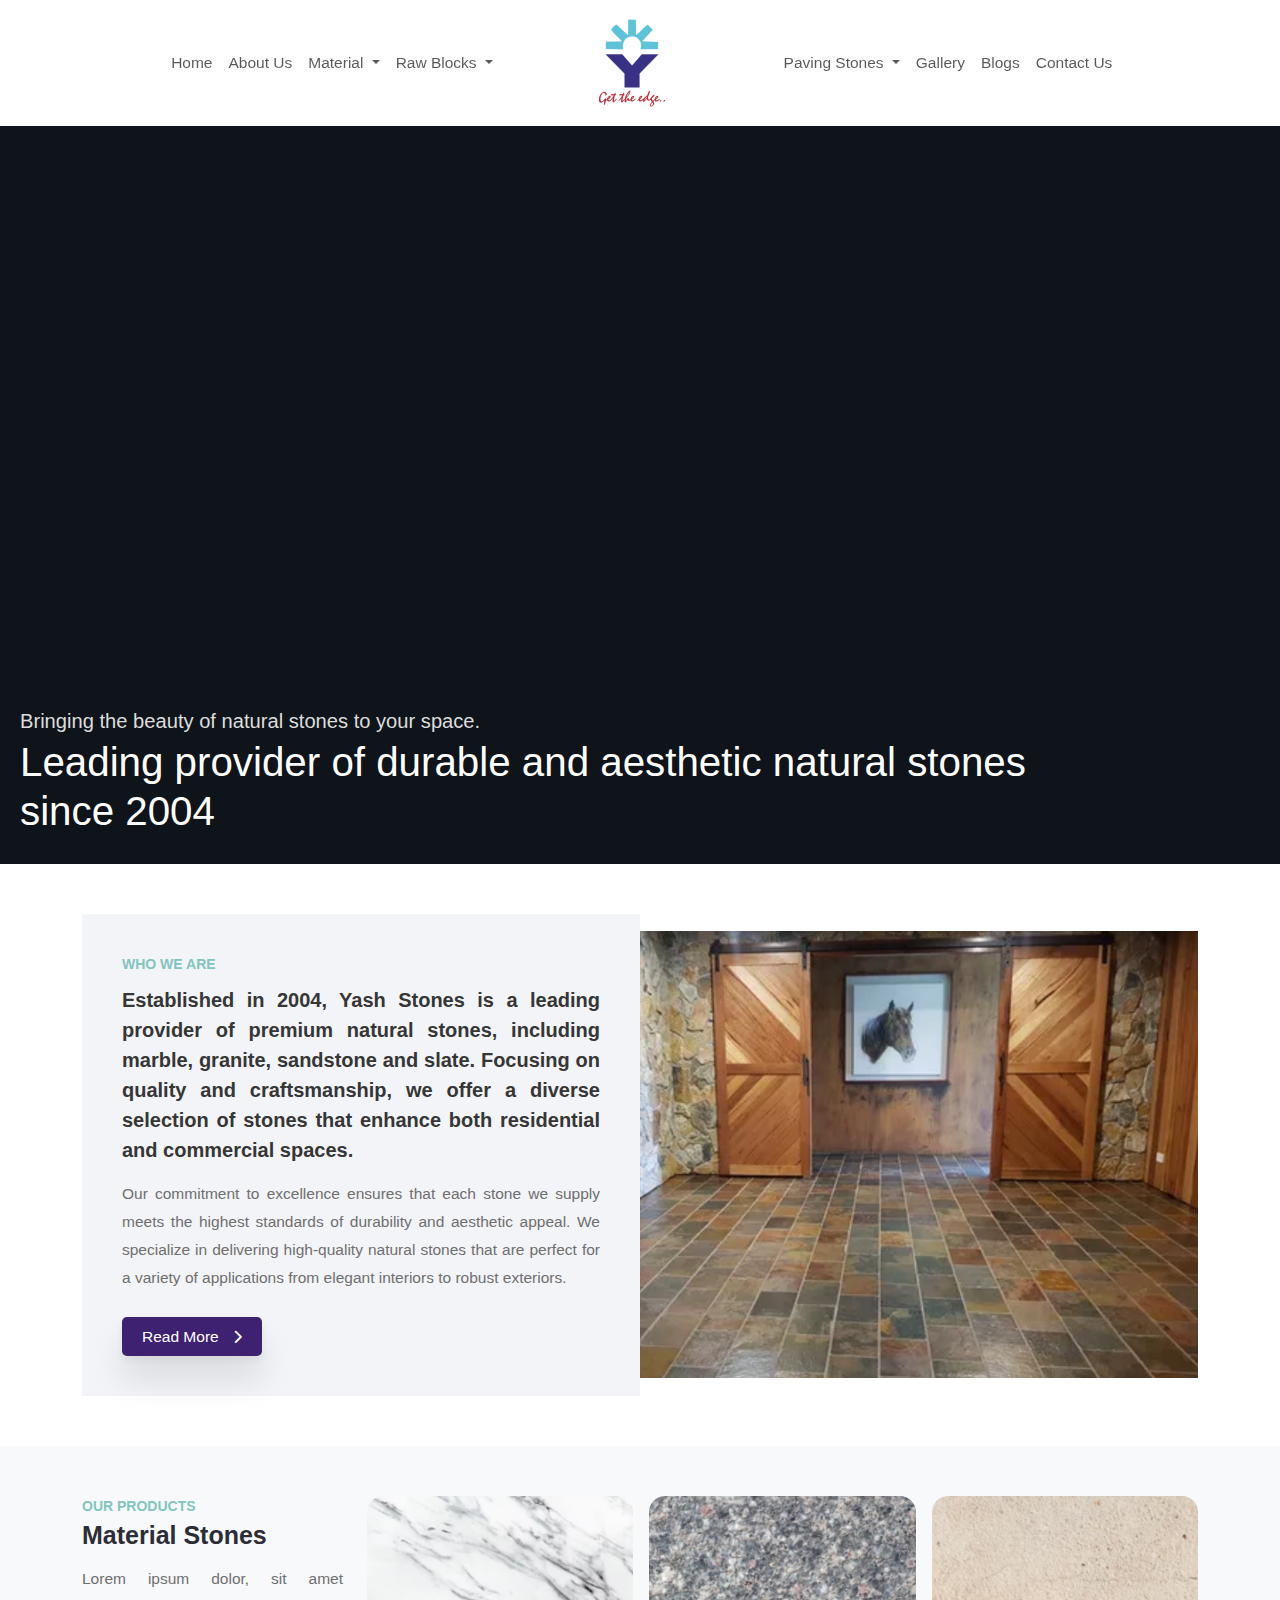
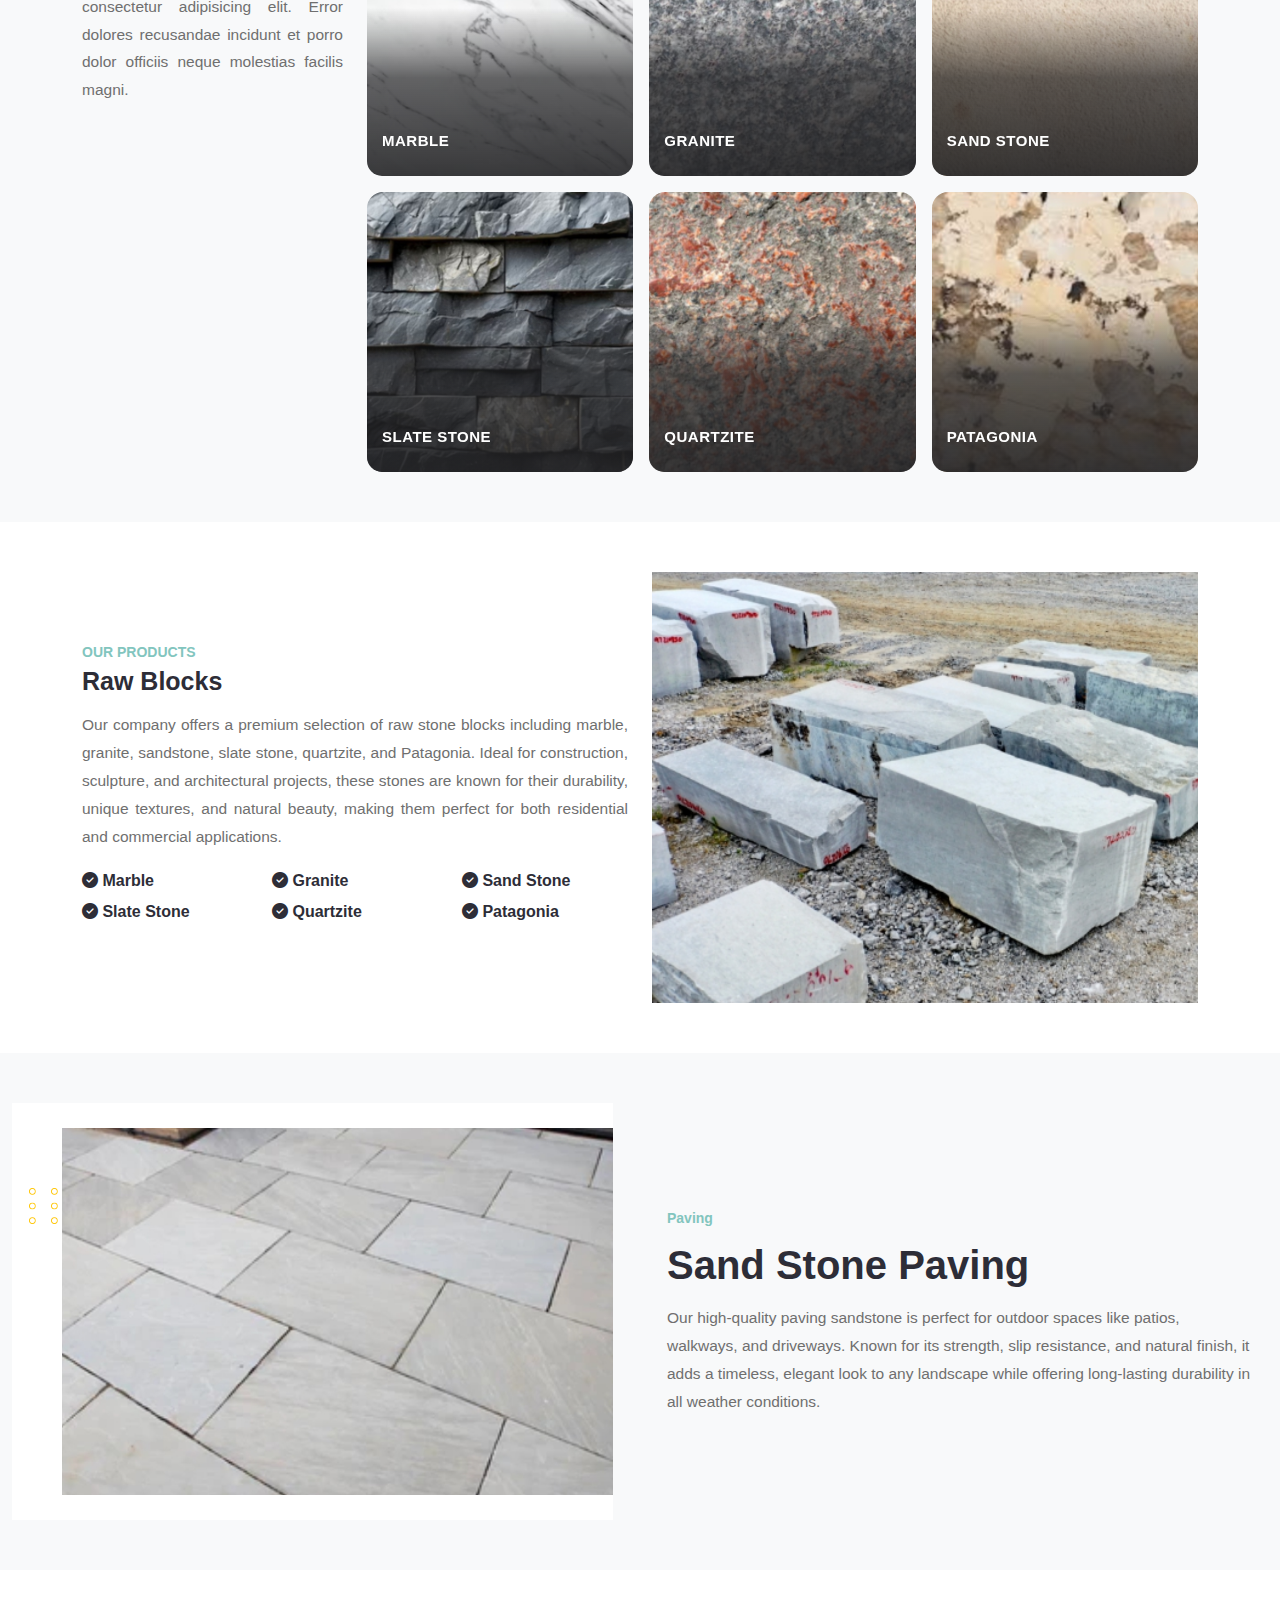
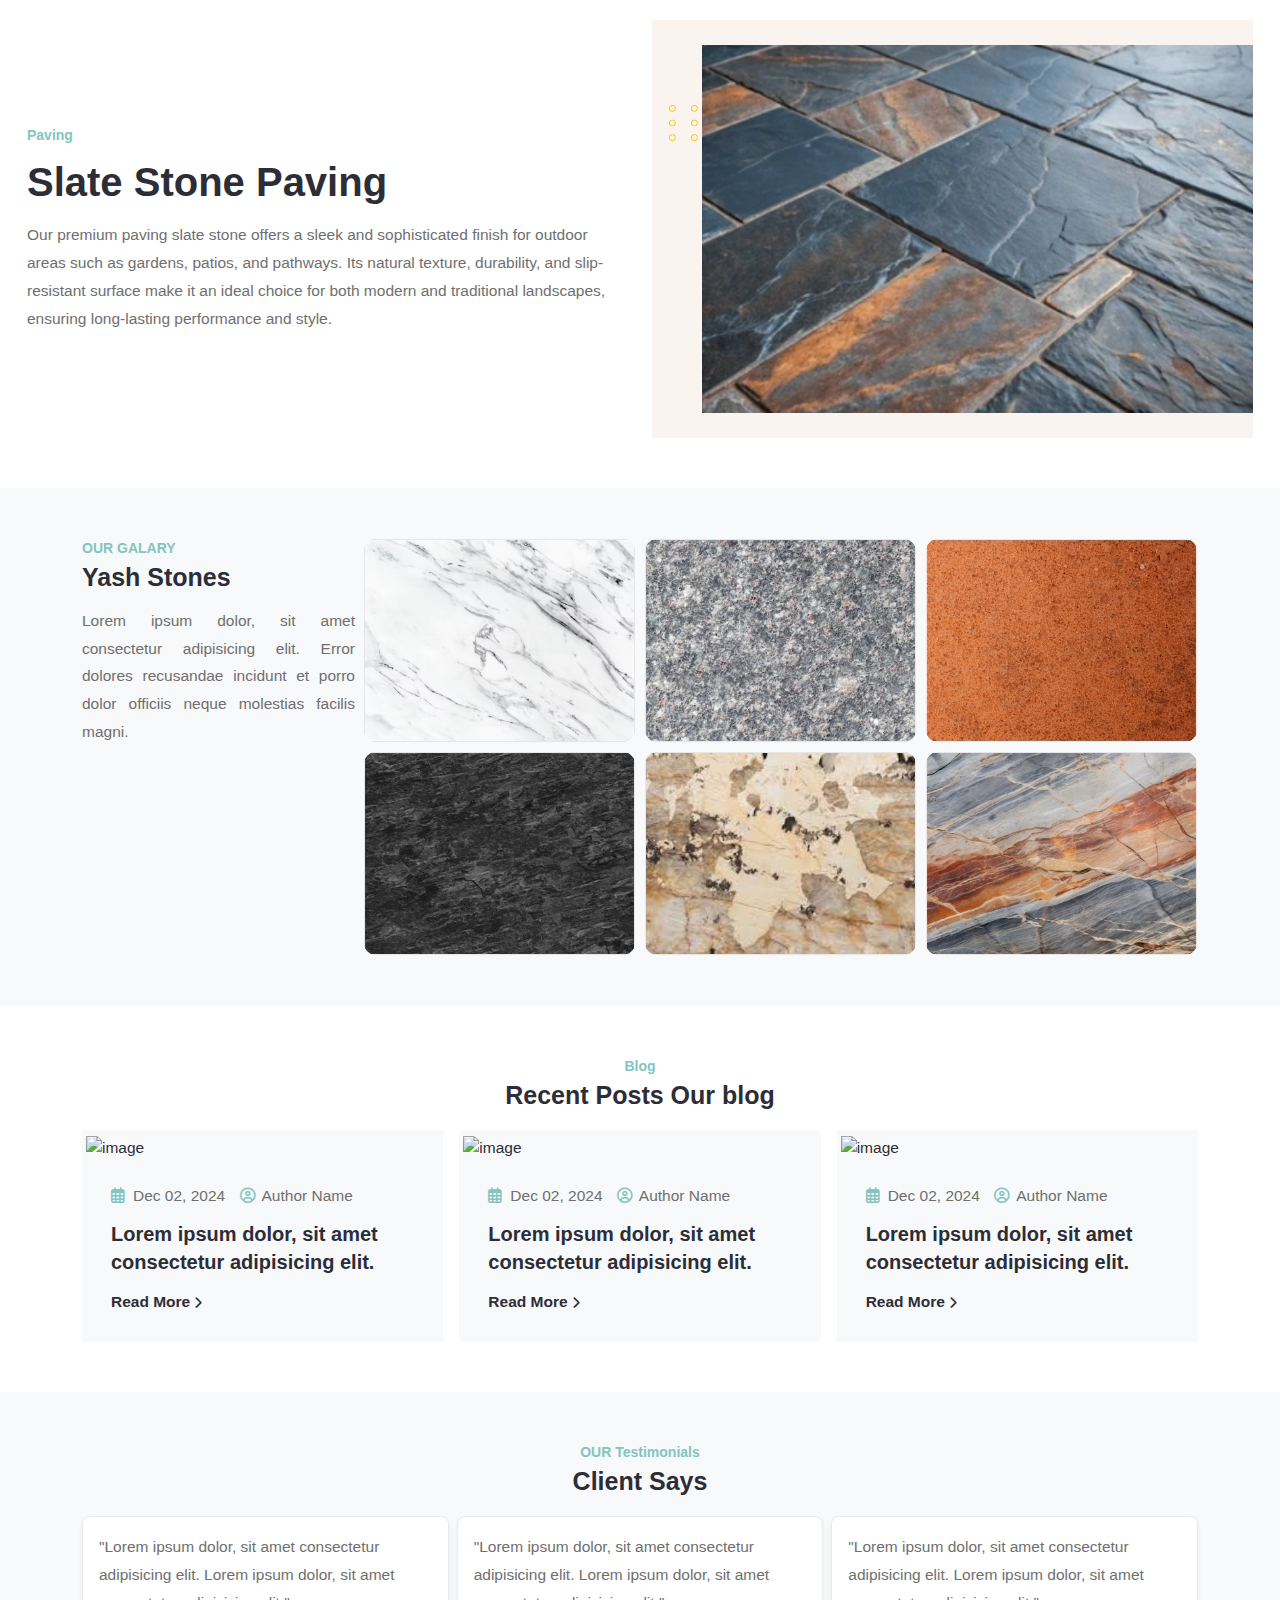
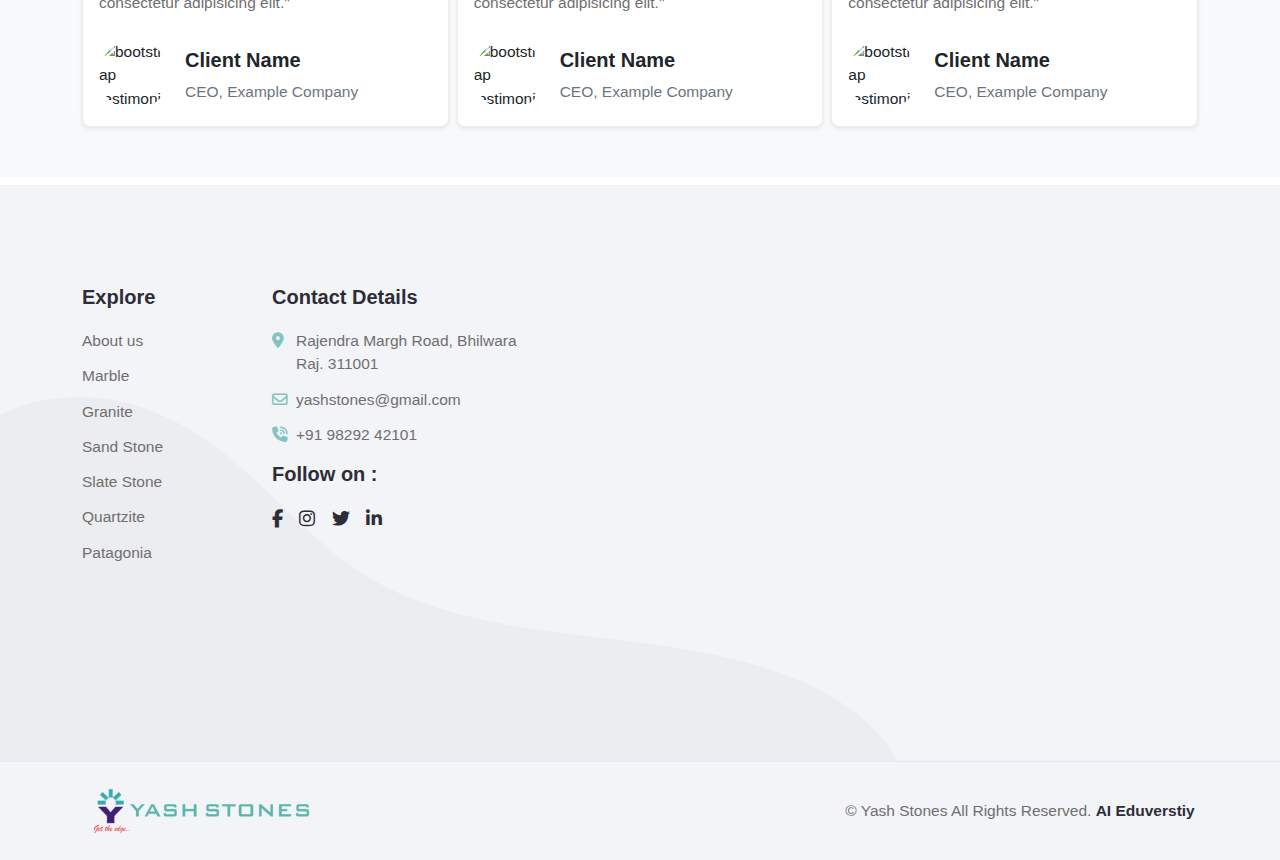
==== index.html @ 45bef841 "V-1" ====
<!doctype html>
<html lang="zxx">
    <head>
        <!-- Required meta tags -->
        <meta charset="utf-8">
        <meta name="viewport" content="width=device-width, initial-scale=1">

        <!-- Title -->
        <title>Yash Stones - Top Supplier of Marble | Granite | Sandstone | Slate & Raw Blocks | Quality Paving Stones</title>

        <!-- Favicon Icon -->
        <link rel="icon" type="image/png" href="assets/img/fev.png">

        <!-- Links of CSS files -->
        <link rel="stylesheet" href="assets/css/bootstrap.min.css">
        <link rel="stylesheet" href="assets/css/animate.min.css">
        <link rel="stylesheet" href="assets/css/fontawesome.min.css">
        <link rel="stylesheet" href="assets/css/magnific-popup.min.css">
        <link rel="stylesheet" href="assets/css/owl.theme.default.min.css">
        <link rel="stylesheet" href="assets/css/owl.carousel.min.css">
        <link rel="stylesheet" href="assets/css/odometer.min.css">
        <link rel="stylesheet" href="assets/css/rangeSlider.min.css">
        <link rel="stylesheet" href="assets/css/showMoreItems-theme.min.css">
        <link rel="stylesheet" href="assets/css/flaticon.css">
        <link rel="stylesheet" href="assets/css/meanmenu.min.css">
        <link rel="stylesheet" href="assets/css/style.css">
        <link rel="stylesheet" href="assets/css/responsive.css">
    </head>

    <body>

        <!-- Header Section Start -->
            <div class="header-area">
                <div class="container-fluid p-0">
                   
                    <nav class="navbar navbar-expand-lg sticky-top">
                        <div class="container">
                            <a class="navbar-brand d-lg-none d-sm-none d-block" href="index.html">
                                <img src="assets/img/logo.png" alt="logo" width="100">
                            </a>
                            <button class="navbar-toggler" type="button" data-bs-toggle="offcanvas" data-bs-target="#offcanvasNavbar" aria-controls="offcanvasNavbar">
                                <i class="fa fa-bars" aria-hidden="true"></i>
                            </button>
                            <div class="offcanvas offcanvas-start" tabindex="-1" id="offcanvasNavbar" aria-labelledby="offcanvasNavbarLabel">
                                <div class="offcanvas-body">
                                    <ul class="navbar-nav justify-content-center">
                                        <li class="nav-item">
                                            <a class="nav-link" href="index.html">Home</a>
                                        </li>
                                        <li class="nav-item">
                                            <a class="nav-link" href="#">About Us</a>
                                        </li>
                                        <li class="nav-item dropdown">
                                            <a class="nav-link dropdown-toggle" href="#" id="dropdownId1" role="button" data-bs-toggle="dropdown" aria-expanded="false">
                                                Material
                                            </a>
                                            <ul class="dropdown-menu" aria-labelledby="dropdownId1">
                                                <li><a class="dropdown-item" href="product.html">Marble</a></li>
                                                <li><a class="dropdown-item" href="product.html">Granite</a></li>
                                                <li><a class="dropdown-item" href="product.html">Sand Stone</a></li>
                                                <li><a class="dropdown-item" href="product.html">Slate Stone</a></li>
                                                <li><a class="dropdown-item" href="product.html">Quartzite</a></li>
                                                <li><a class="dropdown-item" href="product.html">Patagonia</a></li>
                                            </ul>
                                        </li>
                                        <li class="nav-item dropdown">
                                            <a class="nav-link dropdown-toggle" href="#" id="dropdownId2" role="button" data-bs-toggle="dropdown" aria-expanded="false">
                                                Raw Blocks
                                            </a>
                                            <ul class="dropdown-menu" aria-labelledby="dropdownId2">
                                                <li><a class="dropdown-item" href="product.html">Marble</a></li>
                                                <li><a class="dropdown-item" href="product.html">Granite</a></li>
                                                <li><a class="dropdown-item" href="product.html">Sand Stone</a></li>
                                                <li><a class="dropdown-item" href="product.html">Slate Stone</a></li>
                                                <li><a class="dropdown-item" href="product.html">Quartzite</a></li>
                                                <li><a class="dropdown-item" href="product.html">Patagonia</a></li>
                                            </ul>
                                        </li>
                                    </ul>

                                    <a class="navbar-brand d-lg-block d-sm-block d-none" href="index.html">
                                        <img src="assets/img/logo.png" alt="logo" width="100">
                                    </a>

                                    <ul class="navbar-nav justify-content-center">
                                        <li class="nav-item dropdown">
                                            <a class="nav-link dropdown-toggle" href="#" id="dropdownId1" role="button" data-bs-toggle="dropdown" aria-expanded="false">
                                                Paving Stones
                                            </a>
                                            <ul class="dropdown-menu" aria-labelledby="dropdownId1">
                                                <li><a class="dropdown-item" href="product.html">Sand Stones</a></li>
                                                <li><a class="dropdown-item" href="product.html">Slate Stones</a></li>
                                            </ul>
                                        </li>
                                         <li class="nav-item">
                                            <a class="nav-link" href="#">Gallery</a>
                                        </li>
                                         <li class="nav-item">
                                            <a class="nav-link" href="#">Blogs</a>
                                        </li>
                                         <li class="nav-item">
                                            <a class="nav-link" href="#">Contact Us</a>
                                        </li>
                                    </ul>
                                </div>
                            </div>
                        </div>
                    </nav>
                </div>
            </div>
        <!-- Header Section End -->


        <!-- Video Banner Start -->
            <div class="video-background-holder">
                <div class="video-background-overlay"></div>
                <video playsinline="playsinline" autoplay="autoplay" muted="muted" loop="loop">
                    <source src="assets/img/video/bg.mp4" type="video/mp4">
                </video>
                <div class="video-background-content container h-100">
                    <div class="d-flex h-100 text-left align-items-end">
                        <div class="w-100 text-white slider-text-container">
                            <p class="lead mb-0 slider-description">Bringing the beauty of natural stones to your space.</p>
                            <h1 class="display-4 slider-heading">Leading provider of durable and aesthetic natural stones since 2004</h1>
                        </div>
                    </div>
                </div>
            </div>
        <!-- Video Banner End -->

        
        <!-- About Section Start -->
            <div class="who-we-are-area pt-100 pb-50 ">
                <div class="container">
                    <div class="row align-items-center">
                        <div class="col-lg-6 col-md-12 order-lg-1 order-sm-1 order-2">
                            <div class="who-we-are-content">
                                <span class="sub-title">WHO WE ARE</span>
                                <h2>Established in 2004, Yash Stones is a leading provider of premium natural stones, including marble, granite, sandstone and slate. Focusing on quality and craftsmanship, we offer a diverse selection of stones that enhance both residential and commercial spaces.</h2>
                                <p>Our commitment to excellence ensures that each stone we supply meets the highest standards of durability and aesthetic appeal. We specialize in delivering high-quality natural stones that are perfect for a variety of applications from elegant interiors to robust exteriors.</p>
                                <a href="#" class="default-btn consulting-color btn-sm">Read More <i class="fas fa-chevron-right"></i></a>
                            </div>
                        </div>

                        <div class="col-lg-6 col-md-12 order-lg-2  order-sm-2 order-1">
                             <div class="who-we-are-image">
                                <img src="assets/img/who-we-are.jpg" alt="image">
                            </div>
                        </div>
                    </div>
                </div>
            </div>
        <!-- About Section End -->


        <!-- Service Section Start -->
            <div class="services-area pt-100 pb-50 bg-light">
                <div class="container">
                    <div class="row justify-content-center align-items-start">
                        <div class="col-lg-3 col-sm-4 col-12">
                            <div class="section-title text-start">
                                <span class="sub-title consulting-color">OUR PRODUCTS</span>
                                <h2>Material Stones</h2>
                                <p align="justify">Lorem ipsum dolor, sit amet consectetur adipisicing elit. Error dolores recusandae incidunt et porro dolor officiis neque molestias facilis magni.</p>
                            </div>
                        </div>
                        <div class="col-lg-9 col-sm-8 col-12">
                            <div class="row g-3">
                                <div class="col-lg-4 col-sm-4 col-6">
                                    <div class="single-services-box">
                                        <div id="carouselId" class="carousel slide" data-bs-ride="carousel" data-bs-interval="2500">
                                            <div class="carousel-inner" role="listbox">
                                                <div class="carousel-item active rounded-4">
                                                    <img src="assets/img/material/marble.jpg" class="w-100 d-block rounded-4" alt="First slide" />
                                                </div>
                                                <div class="carousel-item rounded-4">
                                                    <img src="assets/img/material/marble.jpg" class="w-100 d-block rounded-4" alt="Second slide" />
                                                </div>
                                                <div class="carousel-item rounded-4">
                                                    <img src="assets/img/material/marble.jpg" class="w-100 d-block rounded-4" alt="Third slide" />
                                                </div>
                                            </div>
                                        </div>
                                        
                                        <!-- <img src="assets/img/material/marble.jpg" alt="image"> -->
                                        <div class="content">
                                            <h3><a href="#">Marble</a></h3>
                                            <a href="#" class="link-btn">Discover <i class="fas fa-chevron-right"></i></a>
                                        </div>
                                    </div>
                                </div>
        
                                <div class="col-lg-4 col-sm-4 col-6">
                                    <div class="single-services-box">
                                        <div id="carouselId" class="carousel slide" data-bs-ride="carousel" data-bs-interval="2500">
                                            <div class="carousel-inner" role="listbox">
                                                <div class="carousel-item active rounded-4">
                                                    <img src="assets/img/material/granite.jpg" class="w-100 d-block rounded-4" alt="First slide" />
                                                </div>
                                                <div class="carousel-item rounded-4">
                                                    <img src="assets/img/material/granite.jpg" class="w-100 d-block rounded-4" alt="Second slide" />
                                                </div>
                                                <div class="carousel-item rounded-4">
                                                    <img src="assets/img/material/granite.jpg" class="w-100 d-block rounded-4" alt="Third slide" />
                                                </div>
                                            </div>
                                        </div>
                                        <!-- <img src="assets/img/material/granite.jpg" alt="image"> -->
                                        <div class="content">
                                            <h3><a href="#">Granite</a></h3>
                                            <a href="#" class="link-btn">Discover <i class="fas fa-chevron-right"></i></a>
                                        </div>
                                    </div>
                                </div>
        
                                <div class="col-lg-4 col-sm-4 col-6">
                                    <div class="single-services-box">
                                        <div id="carouselId" class="carousel slide" data-bs-ride="carousel" data-bs-interval="2500">
                                            <div class="carousel-inner" role="listbox">
                                                <div class="carousel-item active rounded-4">
                                                    <img src="assets/img/material/sand-stone.jpg" class="w-100 d-block rounded-4" alt="First slide" />
                                                </div>
                                                <div class="carousel-item rounded-4">
                                                    <img src="assets/img/material/sand-stone.jpg" class="w-100 d-block rounded-4" alt="Second slide" />
                                                </div>
                                                <div class="carousel-item rounded-4">
                                                    <img src="assets/img/material/sand-stone.jpg" class="w-100 d-block rounded-4" alt="Third slide" />
                                                </div>
                                            </div>
                                        </div>
                                        <!-- <img src="assets/img/material/sand-stone.jpg" alt="image"> -->
                                        <div class="content">
                                            <h3><a href="#">Sand Stone</a></h3>
                                            <a href="#" class="link-btn">Discover <i class="fas fa-chevron-right"></i></a>
                                        </div>
                                    </div>
                                </div>
        
                                <div class="col-lg-4 col-sm-4 col-6">
                                    <div class="single-services-box">
                                        <div id="carouselId" class="carousel slide" data-bs-ride="carousel" data-bs-interval="2500">
                                            <div class="carousel-inner" role="listbox">
                                                <div class="carousel-item active rounded-4">
                                                    <img src="assets/img/material/slate-stone.jpg" class="w-100 d-block rounded-4" alt="First slide" />
                                                </div>
                                                <div class="carousel-item rounded-4">
                                                    <img src="assets/img/material/slate-stone.jpg" class="w-100 d-block rounded-4" alt="Second slide" />
                                                </div>
                                                <div class="carousel-item rounded-4">
                                                    <img src="assets/img/material/slate-stone.jpg" class="w-100 d-block rounded-4" alt="Third slide" />
                                                </div>
                                            </div>
                                        </div>
                                        <!-- <img src="assets/img/material/slate-stone.jpg" alt="image"> -->
                                        <div class="content">
                                            <h3><a href="#">Slate Stone</a></h3>
                                            <a href="#" class="link-btn">Discover <i class="fas fa-chevron-right"></i></a>
                                        </div>
                                    </div>
                                </div>
        
                                <div class="col-lg-4 col-sm-4 col-6">
                                    <div class="single-services-box">
                                        <div id="carouselId" class="carousel slide" data-bs-ride="carousel" data-bs-interval="2500">
                                            <div class="carousel-inner" role="listbox">
                                                <div class="carousel-item active rounded-4">
                                                    <img src="assets/img/material/quartzite.jpg" class="w-100 d-block rounded-4" alt="First slide" />
                                                </div>
                                                <div class="carousel-item rounded-4">
                                                    <img src="assets/img/material/quartzite.jpg" class="w-100 d-block rounded-4" alt="Second slide" />
                                                </div>
                                                <div class="carousel-item rounded-4">
                                                    <img src="assets/img/material/quartzite.jpg" class="w-100 d-block rounded-4" alt="Third slide" />
                                                </div>
                                            </div>
                                        </div>
                                        <!-- <img src="assets/img/material/quartzite.jpg" alt="image"> -->
                                        <div class="content">
                                            <h3><a href="#">Quartzite</a></h3>
                                            <a href="#" class="link-btn">Discover <i class="fas fa-chevron-right"></i></a>
                                        </div>
                                    </div>
                                </div>
        
                                <div class="col-lg-4 col-sm-4 col-6">
                                    <div class="single-services-box">
                                        <div id="carouselId" class="carousel slide" data-bs-ride="carousel" data-bs-interval="2500">
                                            <div class="carousel-inner" role="listbox">
                                                <div class="carousel-item active rounded-4">
                                                    <img src="assets/img/material/patagonia.jpg" class="w-100 d-block rounded-4" alt="First slide" />
                                                </div>
                                                <div class="carousel-item rounded-4">
                                                    <img src="assets/img/material/patagonia.jpg" class="w-100 d-block rounded-4" alt="Second slide" />
                                                </div>
                                                <div class="carousel-item rounded-4">
                                                    <img src="assets/img/material/patagonia.jpg" class="w-100 d-block rounded-4" alt="Third slide" />
                                                </div>
                                            </div>
                                        </div>
                                        <!-- <img src="assets/img/material/patagonia.jpg" alt="image"> -->
                                        <div class="content">
                                            <h3><a href="#">Patagonia</a></h3>
                                            <a href="#" class="link-btn">Discover <i class="fas fa-chevron-right"></i></a>
                                        </div>
                                    </div>
                                </div>
                            </div>
                        </div>
                    </div>
                </div>
            </div>
        <!-- Service Section End -->


        <!-- Product Section Start -->
            <div class="what-we-do-area pt-100 pb-50">
                <div class="container">
                    <div class="row align-items-center">
                        <div class="col-lg-6 col-sm-12 col-12 order-lg-1 order-sm-1 order-2">
                            <div class="what-we-do-content">
                                <div class="section-title">
                                    <span class="sub-title consulting-color">OUR PRODUCTS</span>
                                    <h2>Raw Blocks</h2>
                                    <p>Our company offers a premium selection of raw stone blocks including marble, granite, sandstone, slate stone, quartzite, and Patagonia. Ideal for construction, sculpture, and architectural projects, these stones are known for their durability, unique textures, and natural beauty, making them perfect for both residential and commercial applications.</p>
                                </div>

                                <div class="row">
                                    <div class="col-lg-4 col-sm-6 col-4">
                                        <div class="single-what-we-do-box">
                                            <h3><i class="fa fa-check-circle" aria-hidden="true"></i> Marble</h3>
                                        </div>
                                    </div>

                                    <div class="col-lg-4 col-sm-6 col-4">
                                        <div class="single-what-we-do-box">
                                            <h3><i class="fa fa-check-circle" aria-hidden="true"></i> Granite</h3>
                                        </div>
                                    </div>

                                    <div class="col-lg-4 col-sm-6 col-4">
                                        <div class="single-what-we-do-box">
                                            <h3><i class="fa fa-check-circle" aria-hidden="true"></i> Sand Stone</h3>
                                        </div>
                                    </div>

                                    <div class="col-lg-4 col-sm-6 col-4">
                                        <div class="single-what-we-do-box">
                                            <h3><i class="fa fa-check-circle" aria-hidden="true"></i> Slate Stone</h3>
                                        </div>
                                    </div>

                                    <div class="col-lg-4 col-sm-6 col-4">
                                        <div class="single-what-we-do-box">
                                            <h3><i class="fa fa-check-circle" aria-hidden="true"></i> Quartzite</h3>
                                        </div>
                                    </div>

                                    <div class="col-lg-4 col-sm-6 col-4">
                                        <div class="single-what-we-do-box">
                                            <h3><i class="fa fa-check-circle" aria-hidden="true"></i> Patagonia</h3>
                                        </div>
                                    </div>    
                                </div>
                            </div>
                        </div>

                        <div class="col-lg-6 col-sm-12 col-12 order-lg-2 order-sm-2 order-1">
                            <div class="what-we-do-image">
                                <img src="assets/img/raw-blocks/001.jpg" alt="image" class="img-responsive w-100">
                            </div>
                        </div>
                    </div>
                </div>
            </div>
        <!-- Product Section End -->
         

        <!-- Banner With Description Start -->
            <div class="startup-about-area pt-100 pb-50 mb-0 bg-light">
                <div class="container-fluid">
                    <div class="row align-items-center">
                        <div class="col-lg-6 col-md-12">
                            <div class="startup-about-image bg-white">
                                <img src="assets/img/paving/sand-stone.jpg" alt="image">
                                <div class="shape4"><img src="assets/img/shape/shape4.png" alt="image"></div>
                                <div class="shape5"><img src="assets/img/shape/shape5.png" alt="image"></div>
                            </div>
                        </div>

                        <div class="col-lg-6 col-md-12">
                            <div class="startup-about-content">
                                <span class="sub-title">Paving</span>
                                <h2>Sand Stone Paving</h2>
                                <p>Our high-quality paving sandstone is perfect for outdoor spaces like patios, walkways, and driveways. Known for its strength, slip resistance, and natural finish, it adds a timeless, elegant look to any landscape while offering long-lasting durability in all weather conditions.</p>
                            </div>
                        </div>
                    </div>
                </div>
            </div>
        <!-- Banner With Description End -->


        <!-- Banner With Description Start -->
            <div class="startup-about-area pt-100 pb-50 mb-0">
                <div class="container-fluid">
                    <div class="row align-items-center">
                        
                        <div class="col-lg-6 col-sm-12 col-12 order-lg-1 order-sm-1 order-2">
                            <div class="startup-about-content">
                                <span class="sub-title">Paving</span>
                                <h2>Slate Stone Paving</h2>
                                <p>Our premium paving slate stone offers a sleek and sophisticated finish for outdoor areas such as gardens, patios, and pathways. Its natural texture, durability, and slip-resistant surface make it an ideal choice for both modern and traditional landscapes, ensuring long-lasting performance and style.</p>
                            </div>
                        </div>

                        <div class="col-lg-6 col-sm-12 col-12 order-lg-2 order-sm-2 order-1">
                            <div class="startup-about-image">
                                <img src="assets/img/paving/slate-stone.jpg" alt="image">
                                <div class="shape4"><img src="assets/img/shape/shape4.png" alt="image"></div>
                                <div class="shape5"><img src="assets/img/shape/shape5.png" alt="image"></div>
                            </div>
                        </div>
                    </div>
                </div>
            </div>
        <!-- Banner With Description End -->


         <!-- Gallery Section Start -->
            <div class="works-area pt-100 pb-50 mb-0 bg-light">
                <div class="container">
                    <div class="row justify-content-center g-2">
                        <div class="col-lg-3 col-sm-4 col-12">
                            <div class="section-title text-start">
                                <span class="sub-title consulting-color">OUR GALARY</span>
                                <h2>Yash Stones</h2>
                                <p align="justify">Lorem ipsum dolor, sit amet consectetur adipisicing elit. Error dolores recusandae incidunt et porro dolor officiis neque molestias facilis magni.</p>
                            </div>
                        </div>
                        <div class="col-lg-9 col-sm-8 col-12">
                            <div class="row g-2">
                                <div class="col-lg-4 col-sm-4 col-6">
                                    <div class="single-works-box">
                                        <div class="works-image">
                                            <img src="assets/img/gallery/marble-002.jpg" alt="works-image" class="img-responsive w-100">
                                            <div class="works-overlay">
                                                <h3>Marble</h3>
                                            </div>
                                        </div>
                                    </div>
                                </div>
                        
                                <div class="col-lg-4 col-sm-4 col-6">
                                    <div class="single-works-box">
                                        <div class="works-image">
                                            <img src="assets/img/gallery/granite-001.jpg" alt="works-image" class="img-responsive w-100">
                                            <div class="works-overlay">
                                                <h3>Granite</h3>
                                            </div>
                                        </div>
                                    </div>
                                </div>
        
                                <div class="col-md-4 col-sm-4 col-6">
                                    <div class="single-works-box">
                                        <div class="works-image">
                                            <img src="assets/img/gallery/sand-stone-003.jpg" alt="works-image" class="img-responsive w-100">
                                            <div class="works-overlay">
                                                <h3>Sand Stone</h3>
                                            </div>
                                        </div>
                                    </div>
                                </div>
                        
                                <div class="col-md-4 col-sm-4 col-6">
                                    <div class="single-works-box">
                                        <div class="works-image">
                                            <img src="assets/img/gallery/slate-stone-001.jpg" alt="works-image" class="img-responsive w-100">
                                            <a href="#" class="link-btn d-block"></a>
                                            <div class="works-overlay">
                                                <h3>Slate Stone</h3>
                                            </div>
                                        </div>
                                    </div>
                                </div>
                                
                                <div class="col-lg-4 col-sm-4 col-6">
                                    <div class="single-works-box">
                                        <div class="works-image">
                                            <img src="assets/img/gallery/patagonia-stone-001.jpg" alt="works-image" class="img-responsive w-100">
                                            <div class="works-overlay">
                                                <h3>Patagonia</h3>
                                            </div>
                                        </div>
                                    </div>
                                </div>
                        
                                <div class="col-lg-4 col-sm-4 col-6">
                                    <div class="single-works-box">
                                        <div class="works-image">
                                            <img src="assets/img/gallery/quartzite-stone-001.jpg" alt="works-image" class="img-responsive w-100">
                                            <div class="works-overlay">
                                                <h3>Quartzite</h3>
                                            </div>
                                        </div>
                                    </div>
                                </div>
                            </div>
                        </div>
                    </div>
                </div>
            </div>
        <!-- Gallery Section End -->


        <!-- Blog Start -->
            <div class="blog-area pt-100 pb-50 mb-0 bg-white">
                <div class="container">
                    <div class="section-title">
                        <span class="sub-title">Blog</span>
                        <h2>Recent Posts Our blog</h2>
                    </div>

                    <div class="row justify-content-center g-3">
                        <div class="col-lg-4 col-md-6">
                            <div class="single-post-item startup-color p-1 shadow-none bg-light mb-0">
                                <div class="post-image">
                                    <a href="#" class="d-block">
                                        <img src="https://dummyimage.com/600x400/ccc/fff" alt="image">
                                    </a>
                                </div>
                                <div class="post-content">
                                    <ul class="meta">
                                        <li><i class="far fa-calendar-alt"></i> Dec 02, 2024</li>
                                        <li><i class="far fa-user-circle"></i> <a href="#">Author Name</a></li>
                                    </ul>
                                    <h3><a href="#">Lorem ipsum dolor, sit amet consectetur adipisicing elit.</a></h3>
                                    <a href="#" class="link-btn">Read More <i class="fas fa-chevron-right"></i></a>
                                </div>
                            </div>
                        </div>
                        <div class="col-lg-4 col-md-6">
                            <div class="single-post-item startup-color p-1 shadow-none bg-light mb-0">
                                <div class="post-image">
                                    <a href="#" class="d-block">
                                        <img src="https://dummyimage.com/600x400/ccc/fff" alt="image">
                                    </a>
                                </div>
                                <div class="post-content">
                                    <ul class="meta">
                                        <li><i class="far fa-calendar-alt"></i> Dec 02, 2024</li>
                                        <li><i class="far fa-user-circle"></i> <a href="#">Author Name</a></li>
                                    </ul>
                                    <h3><a href="#">Lorem ipsum dolor, sit amet consectetur adipisicing elit.</a></h3>
                                    <a href="#" class="link-btn">Read More <i class="fas fa-chevron-right"></i></a>
                                </div>
                            </div>
                        </div>
                        <div class="col-lg-4 col-md-6">
                            <div class="single-post-item startup-color p-1 shadow-none bg-light mb-0">
                                <div class="post-image">
                                    <a href="#" class="d-block">
                                        <img src="https://dummyimage.com/600x400/ccc/fff" alt="image">
                                    </a>
                                </div>
                                <div class="post-content">
                                    <ul class="meta">
                                        <li><i class="far fa-calendar-alt"></i> Dec 02, 2024</li>
                                        <li><i class="far fa-user-circle"></i> <a href="#">Author Name</a></li>
                                    </ul>
                                    <h3><a href="#">Lorem ipsum dolor, sit amet consectetur adipisicing elit.</a></h3>
                                    <a href="#" class="link-btn">Read More <i class="fas fa-chevron-right"></i></a>
                                </div>
                            </div>
                        </div>
                    </div>
                </div>
            </div>
        <!-- Blog End -->


        <!-- Testimonial Start -->
            <div class="services-area pt-100 pb-50 mb-2 bg-light ">
                <div class="container">
                    <div class="section-title">
                        <span class="sub-title consulting-color">OUR Testimonials</span>
                        <h2>Client Says</h2>
                    </div>
                    <div class="testimonial-data">
                        <div class="row g-2">
                            <div class="col-lg-4 col-sm-6 col-12">
                                <div class="card shadow-sm rounded-3">
                                <div class="quotes display-2 text-body-tertiary">
                                    <i class="bi bi-quote"></i>
                                </div>
                                <div class="card-body">
                                    <p class="card-text">"Lorem ipsum dolor, sit amet consectetur adipisicing elit. Lorem ipsum dolor, sit amet consectetur adipisicing elit."</p>
                                    <div class="d-flex align-items-center pt-2">
                                    <img src="https://codingyaar.com/wp-content/uploads/square-headshot-1.png" alt="bootstrap testimonial carousel slider 2">
                                    <div>
                                        <h5 class="card-title fw-bold">Client Name</h5>
                                        <span class="text-secondary">CEO, Example Company</span>
                                    </div>
                                    </div>
                                </div>
                                </div>
                            </div>
                            <div class="col-lg-4 col-sm-6 col-12">
                                <div class="card shadow-sm rounded-3">
                                    <div class="quotes display-2 text-body-tertiary">
                                        <i class="bi bi-quote"></i>
                                    </div>
                                    <div class="card-body">
                                        <p class="card-text">"Lorem ipsum dolor, sit amet consectetur adipisicing elit. Lorem ipsum dolor, sit amet consectetur adipisicing elit."</p>
                                        <div class="d-flex align-items-center pt-2">
                                            <img src="https://codingyaar.com/wp-content/uploads/square-headshot-2.png" alt="bootstrap testimonial carousel slider 2">
                                            <div>
                                                <h5 class="card-title fw-bold">Client Name</h5>
                                                <span class="text-secondary">CEO, Example Company</span>
                                            </div>
                                        </div>
                                    </div>
                                </div>
                            </div>
                            <div class="col-lg-4 col-sm-6 col-12">
                                <div class="card shadow-sm rounded-3">
                                    <div class="quotes display-2 text-body-tertiary">
                                        <i class="bi bi-quote"></i>
                                    </div>
                                    <div class="card-body">
                                        <p class="card-text">"Lorem ipsum dolor, sit amet consectetur adipisicing elit. Lorem ipsum dolor, sit amet consectetur adipisicing elit."</p>
                                        <div class="d-flex align-items-center pt-2">
                                            <img src="https://codingyaar.com/wp-content/uploads/square-headshot-2.png" alt="bootstrap testimonial carousel slider 2">
                                            <div>
                                                <h5 class="card-title fw-bold">Client Name</h5>
                                                <span class="text-secondary">CEO, Example Company</span>
                                            </div>
                                        </div>
                                    </div>
                                </div>
                            </div>
                        </div>
                    </div>
                </div>
            </div>
        <!-- Testimonial End -->


        <!-- Start Footer Area -->
            <footer class="footer-area consulting-footer">
                <div class="container">
                    <div class="row">
                        <div class="col-lg-2 col-md-6 col-sm-6">
                            <div class="single-footer-widget">
                            <h3>Explore</h3>

                                <ul class="info-links">
                                    <li><a href="#">About us</a></li>
                                    <li><a href="#">Marble</a></li>
                                    <li><a href="#">Granite</a></li>
                                    <li><a href="#">Sand Stone</a></li>
                                    <li><a href="#">Slate Stone</a></li>
                                    <li><a href="#">Quartzite</a></li>
                                    <li><a href="#">Patagonia</a></li>
                                </ul>
                            </div>
                        </div>
                        <div class="col-lg-3 col-md-6 col-sm-6">
                            <div class="single-footer-widget">
                                <h3>Contact Details</h3>

                                <ul class="footer-contact">
                                    <li><i class="fas fa-map-marker-alt"></i> Rajendra Margh Road, Bhilwara Raj. 311001</li>
                                    <li><i class="far fa-envelope"></i> <a href="#"><span class="__cf_email__" data-cfemail="462e232a2a290628292d236825292b">yashstones@gmail.com</span></a></li>
                                    <li><i class="fas fa-phone-volume"></i> <a href="#">+91 98292 42101</a></li>
                                </ul>

                                <h3 class="mt-3">Follow on :</h3>
                                <ul class="social-links">
                                    <li><a href="#" target="_blank"><i class="fab fa-facebook-f"></i></a></li>
                                    <li><a href="#" target="_blank"><i class="fab fa-instagram"></i></a></li>
                                    <li><a href="#" target="_blank"><i class="fab fa-twitter"></i></a></li>
                                    <li><a href="#" target="_blank"><i class="fab fa-linkedin-in"></i></a></li>
                                </ul>
                            </div>
                        </div>
                        <div class="col-lg-7 col-sm-12 col-12">
                            <iframe src="https://www.google.com/maps/embed?pb=!1m18!1m12!1m3!1d3605.8545145335925!2d74.63063077449421!3d25.34266252579509!2m3!1f0!2f0!3f0!3m2!1i1024!2i768!4f13.1!3m3!1m2!1s0x3968c24a4e001d3f%3A0xb4e82247d1f442ee!2sYASH%20STONES%20(City%20Off.)!5e0!3m2!1sen!2sin!4v1727245357445!5m2!1sen!2sin" width="100%" height="400" style="border:0;" allowfullscreen="" loading="lazy" referrerpolicy="no-referrer-when-downgrade"></iframe>
                        </div>

                        

                        
                    </div>
                </div>

                <div class="copyright-area">
                    <div class="container">
                        <div class="row align-items-center">
                            <div class="col-lg-8 col-md-12">
                                <div class="text-start">
                                    <a href="home-consulting.html" class="logo">
                                        <img src="assets/img/logo-consulting.png" alt="image">
                                    </a>
                                </div>
                            </div>

                            <div class="col-lg-4 col-md-12">
                                <p>© Yash Stones All Rights Reserved. <a href="https://aieduversity.com/" target="_blank">AI Eduverstiy</a></p>
                            </div>
                        </div>
                    </div>
                </div>
                <div class="shape17"><img src="assets/img/shape/shape17.png" alt="image"></div>
            </footer>
        <!-- End Footer Area -->

        <div class="go-top consulting-color"><i class="fas fa-chevron-up"></i></div>


        <!-- Links of JS files -->
        <script src="assets/js/bootstrap.bundle.min.js"></script>
        <script src="assets/js/magnific-popup.min.js"></script>
        <script src="assets/js/appear.min.js"></script>
        <script src="assets/js/odometer.min.js"></script>
        <script src="assets/js/parallax.min.js"></script>
        <script src="assets/js/smooth-scroll.js"></script>
        <script src="assets/js/rangeSlider.min.js"></script>
        <script src="assets/js/showMoreItems.min.js"></script>
        <script src="assets/js/mixitup.min.js"></script>
        <script src="assets/js/meanmenu.min.js"></script>
        <script src="assets/js/owl.carousel.min.js"></script>
        <script src="assets/js/form-validator.min.js"></script>
        <script src="assets/js/contact-form-script.js"></script>
        <script src="assets/js/ajaxchimp.min.js"></script>
        <script src="assets/js/main.js"></script>
    </body>
</html>
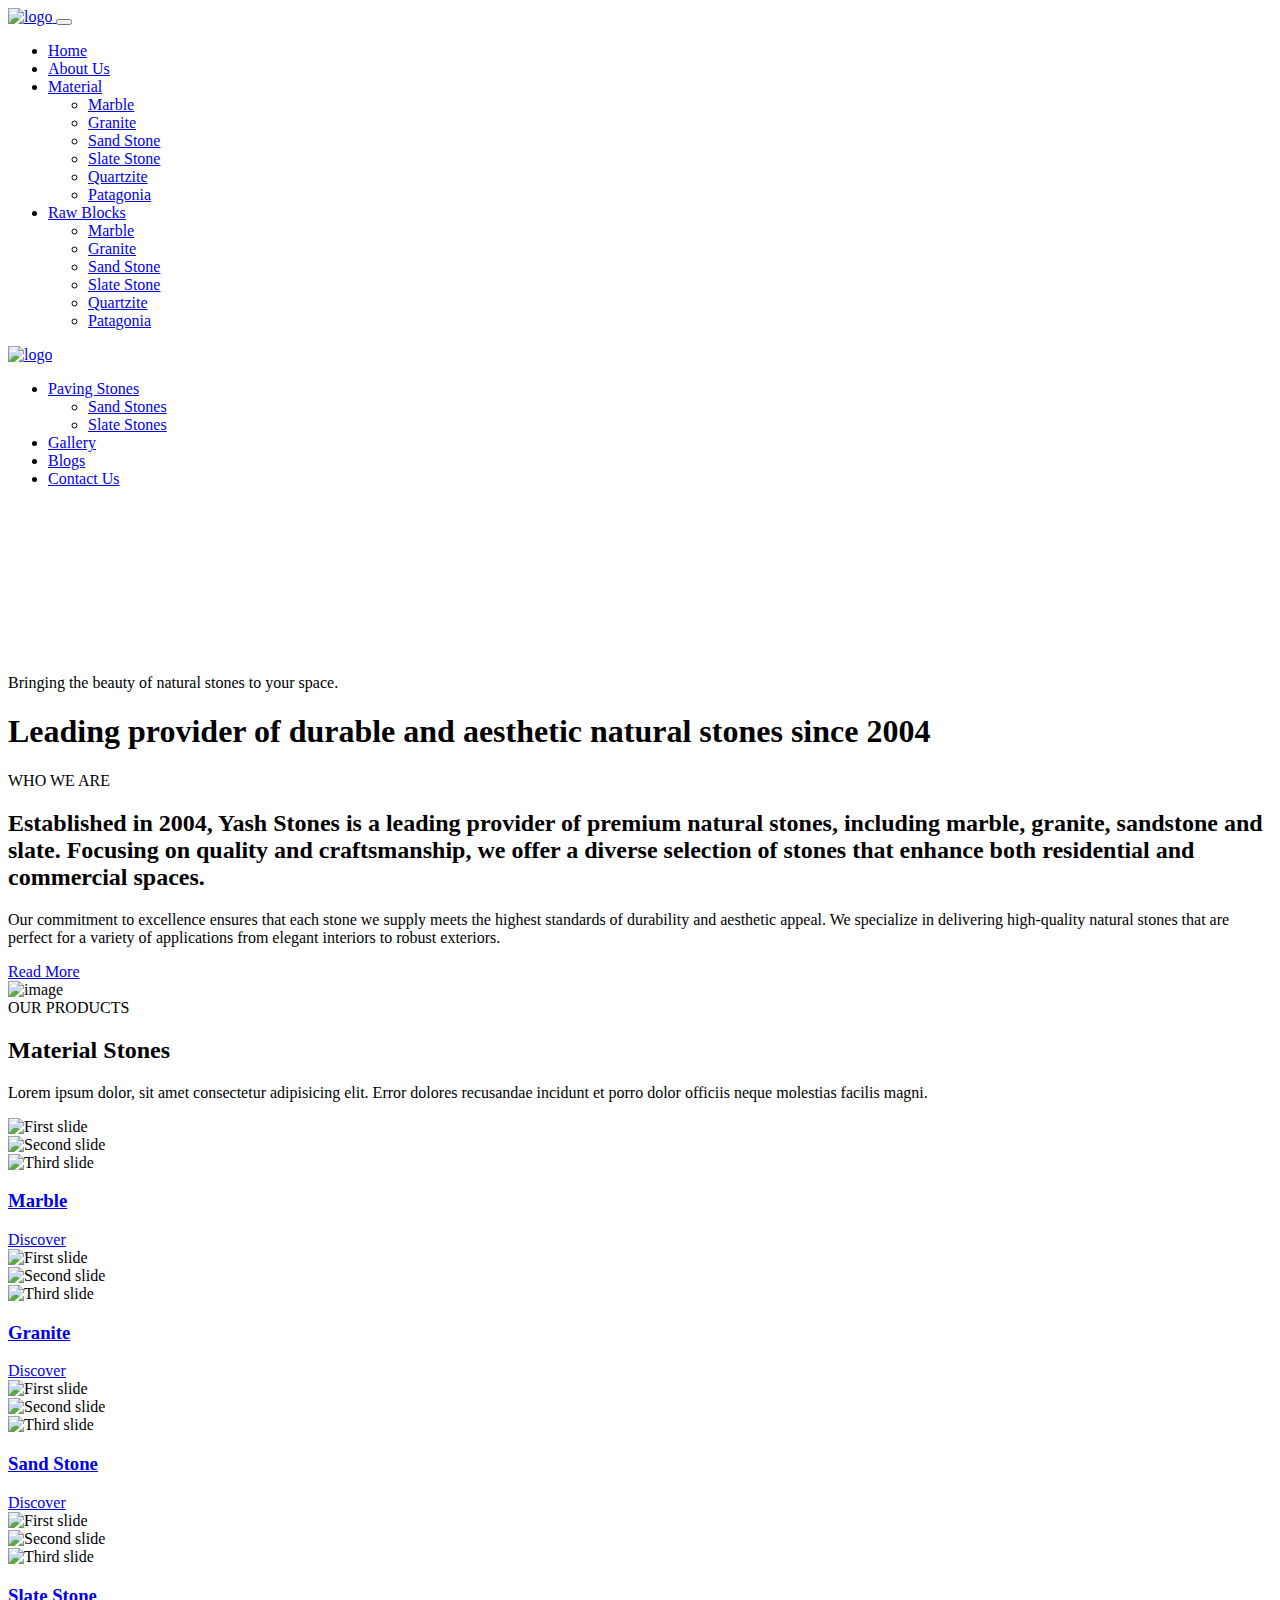
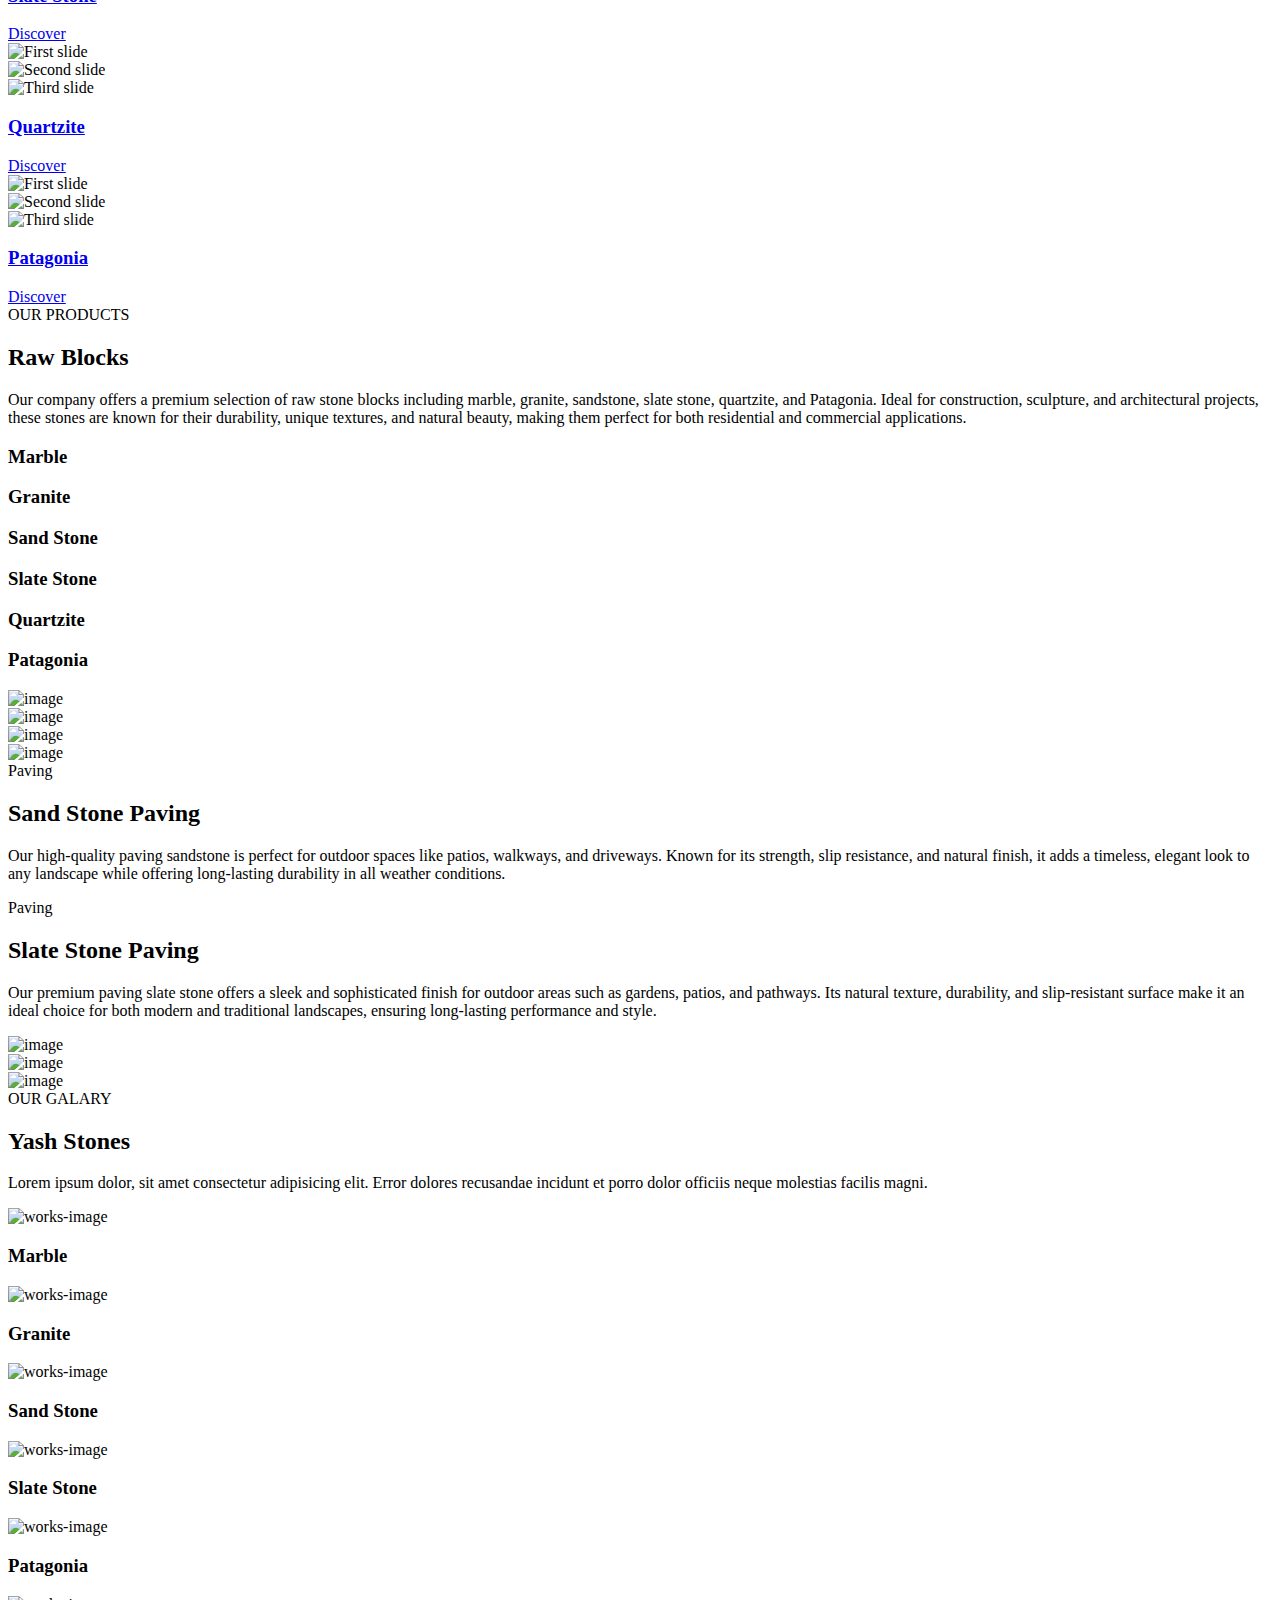
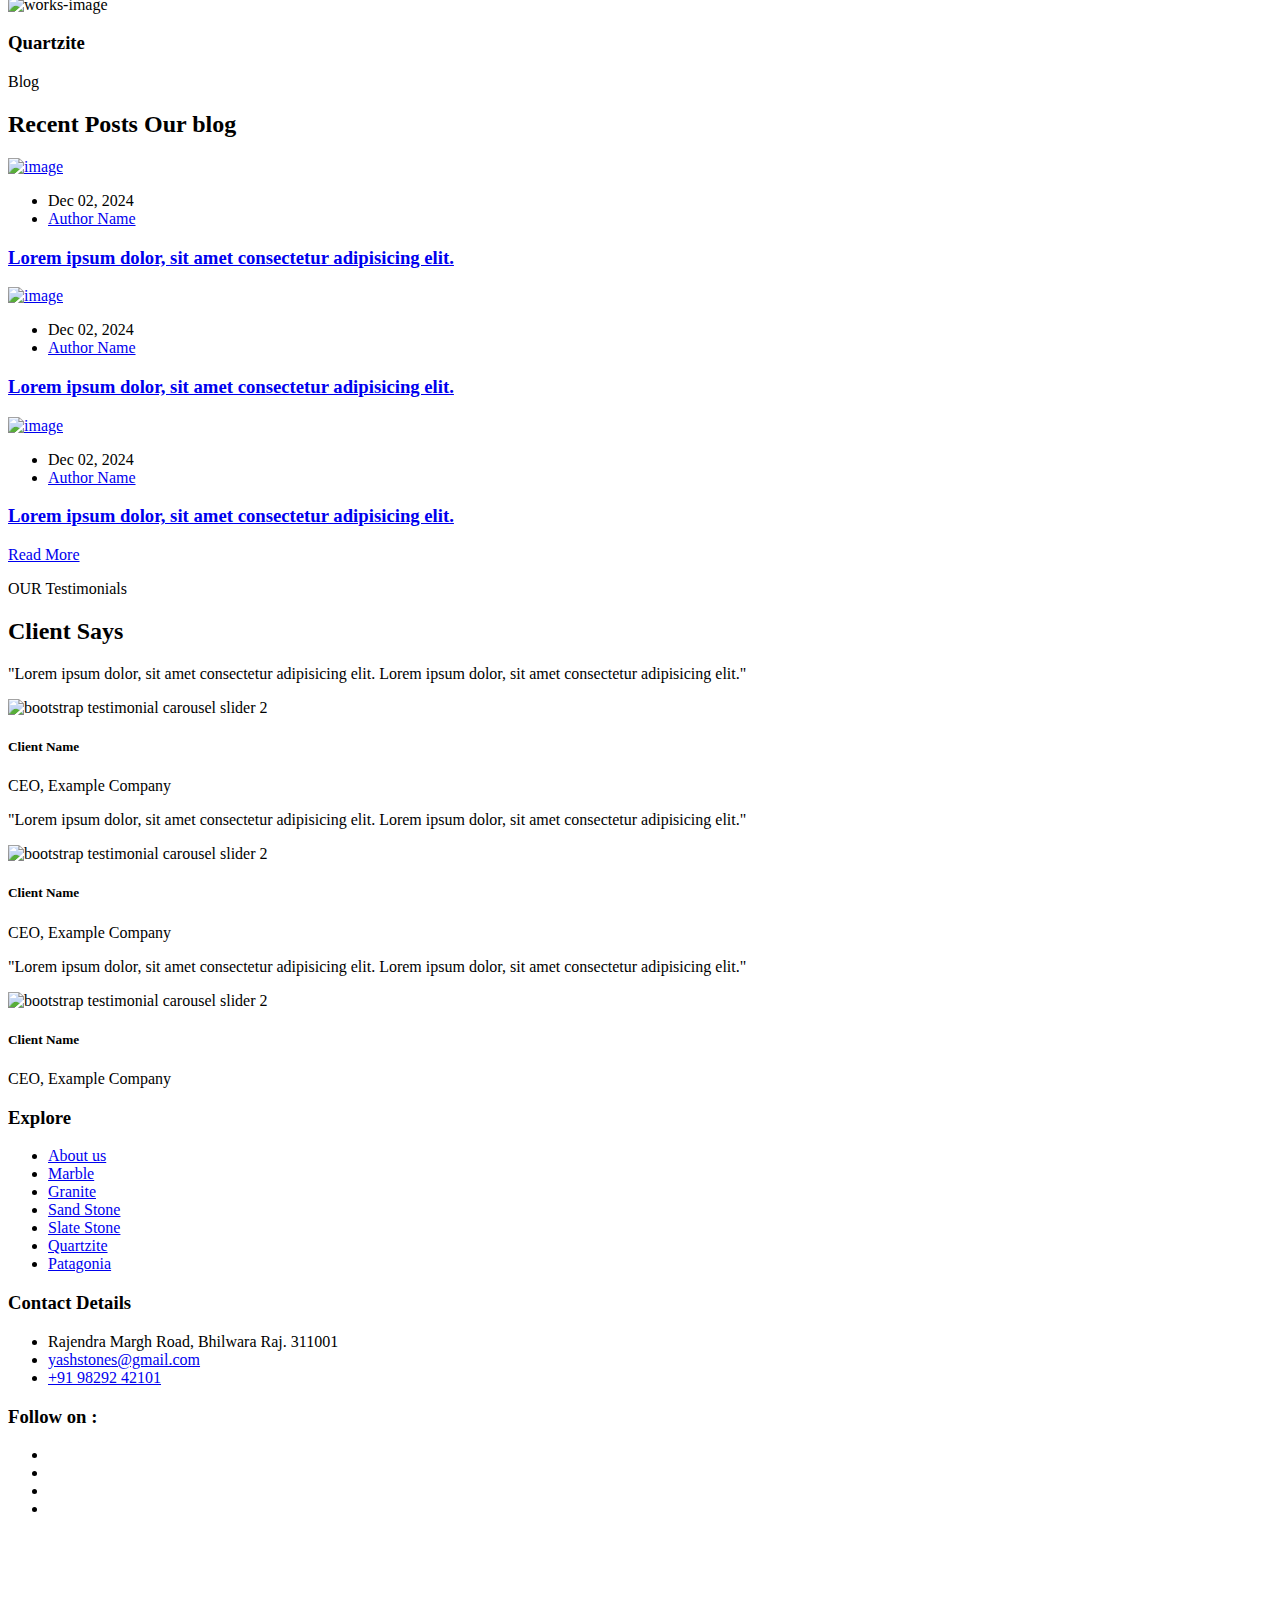
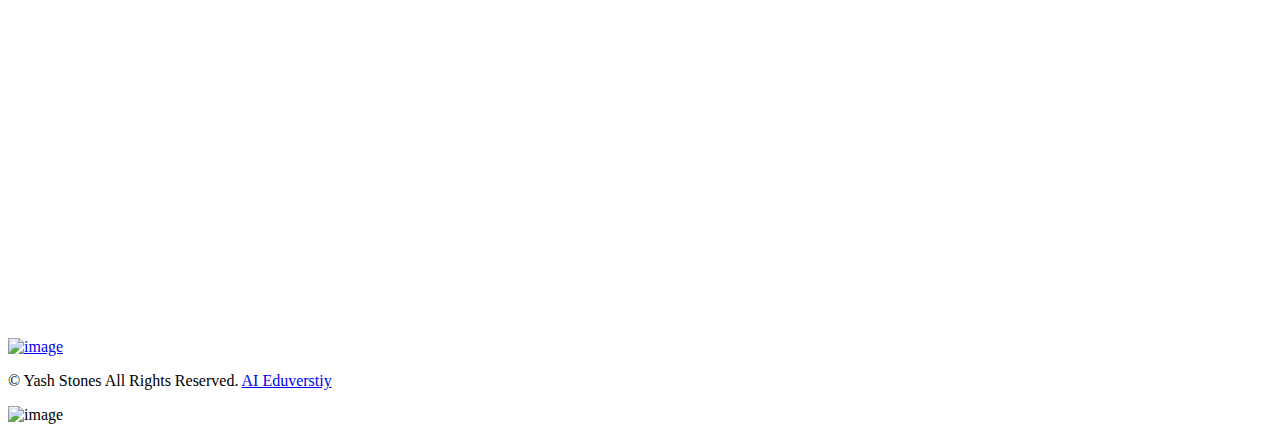
==== commit 5cb5d35e: "Updated" ====
--- a/index.html
+++ b/index.html
@@ -48,7 +48,7 @@
                                             <a class="nav-link" href="index.html">Home</a>
                                         </li>
                                         <li class="nav-item">
-                                            <a class="nav-link" href="#">About Us</a>
+                                            <a class="nav-link" href="about.html">About Us</a>
                                         </li>
                                         <li class="nav-item dropdown">
                                             <a class="nav-link dropdown-toggle" href="#" id="dropdownId1" role="button" data-bs-toggle="dropdown" aria-expanded="false">
@@ -93,13 +93,13 @@
                                             </ul>
                                         </li>
                                          <li class="nav-item">
-                                            <a class="nav-link" href="#">Gallery</a>
+                                            <a class="nav-link" href="gallery.html">Gallery</a>
                                         </li>
                                          <li class="nav-item">
-                                            <a class="nav-link" href="#">Blogs</a>
+                                            <a class="nav-link" href="blog.html">Blogs</a>
                                         </li>
                                          <li class="nav-item">
-                                            <a class="nav-link" href="#">Contact Us</a>
+                                            <a class="nav-link" href="contact.html">Contact Us</a>
                                         </li>
                                     </ul>
                                 </div>
@@ -525,7 +525,7 @@
                         <div class="col-lg-4 col-md-6">
                             <div class="single-post-item startup-color p-1 shadow-none bg-light mb-0">
                                 <div class="post-image">
-                                    <a href="#" class="d-block">
+                                    <a href="blog-details.html" class="d-block">
                                         <img src="https://dummyimage.com/600x400/ccc/fff" alt="image">
                                     </a>
                                 </div>
@@ -535,14 +535,13 @@
                                         <li><i class="far fa-user-circle"></i> <a href="#">Author Name</a></li>
                                     </ul>
                                     <h3><a href="#">Lorem ipsum dolor, sit amet consectetur adipisicing elit.</a></h3>
-                                    <a href="#" class="link-btn">Read More <i class="fas fa-chevron-right"></i></a>
                                 </div>
                             </div>
                         </div>
                         <div class="col-lg-4 col-md-6">
                             <div class="single-post-item startup-color p-1 shadow-none bg-light mb-0">
                                 <div class="post-image">
-                                    <a href="#" class="d-block">
+                                    <a href="blog-details.html" class="d-block">
                                         <img src="https://dummyimage.com/600x400/ccc/fff" alt="image">
                                     </a>
                                 </div>
@@ -551,15 +550,14 @@
                                         <li><i class="far fa-calendar-alt"></i> Dec 02, 2024</li>
                                         <li><i class="far fa-user-circle"></i> <a href="#">Author Name</a></li>
                                     </ul>
-                                    <h3><a href="#">Lorem ipsum dolor, sit amet consectetur adipisicing elit.</a></h3>
-                                    <a href="#" class="link-btn">Read More <i class="fas fa-chevron-right"></i></a>
+                                    <h3><a href="blog-details.html">Lorem ipsum dolor, sit amet consectetur adipisicing elit.</a></h3>
                                 </div>
                             </div>
                         </div>
                         <div class="col-lg-4 col-md-6">
                             <div class="single-post-item startup-color p-1 shadow-none bg-light mb-0">
                                 <div class="post-image">
-                                    <a href="#" class="d-block">
+                                    <a href="blog-details.html" class="d-block">
                                         <img src="https://dummyimage.com/600x400/ccc/fff" alt="image">
                                     </a>
                                 </div>
@@ -568,12 +566,12 @@
                                         <li><i class="far fa-calendar-alt"></i> Dec 02, 2024</li>
                                         <li><i class="far fa-user-circle"></i> <a href="#">Author Name</a></li>
                                     </ul>
-                                    <h3><a href="#">Lorem ipsum dolor, sit amet consectetur adipisicing elit.</a></h3>
-                                    <a href="#" class="link-btn">Read More <i class="fas fa-chevron-right"></i></a>
-                                </div>
-                            </div>
-                        </div>
-                    </div>
+                                    <h3><a href="blog-details.html">Lorem ipsum dolor, sit amet consectetur adipisicing elit.</a></h3>
+                                </div>
+                            </div>
+                        </div>
+                    </div>
+                    <p class="text-center"><a href="blog.html" class="default-btn consulting-color btn-sm mt-3 mb-3">Read More <i class="fas fa-chevron-right"></i></a></p>
                 </div>
             </div>
         <!-- Blog End -->
